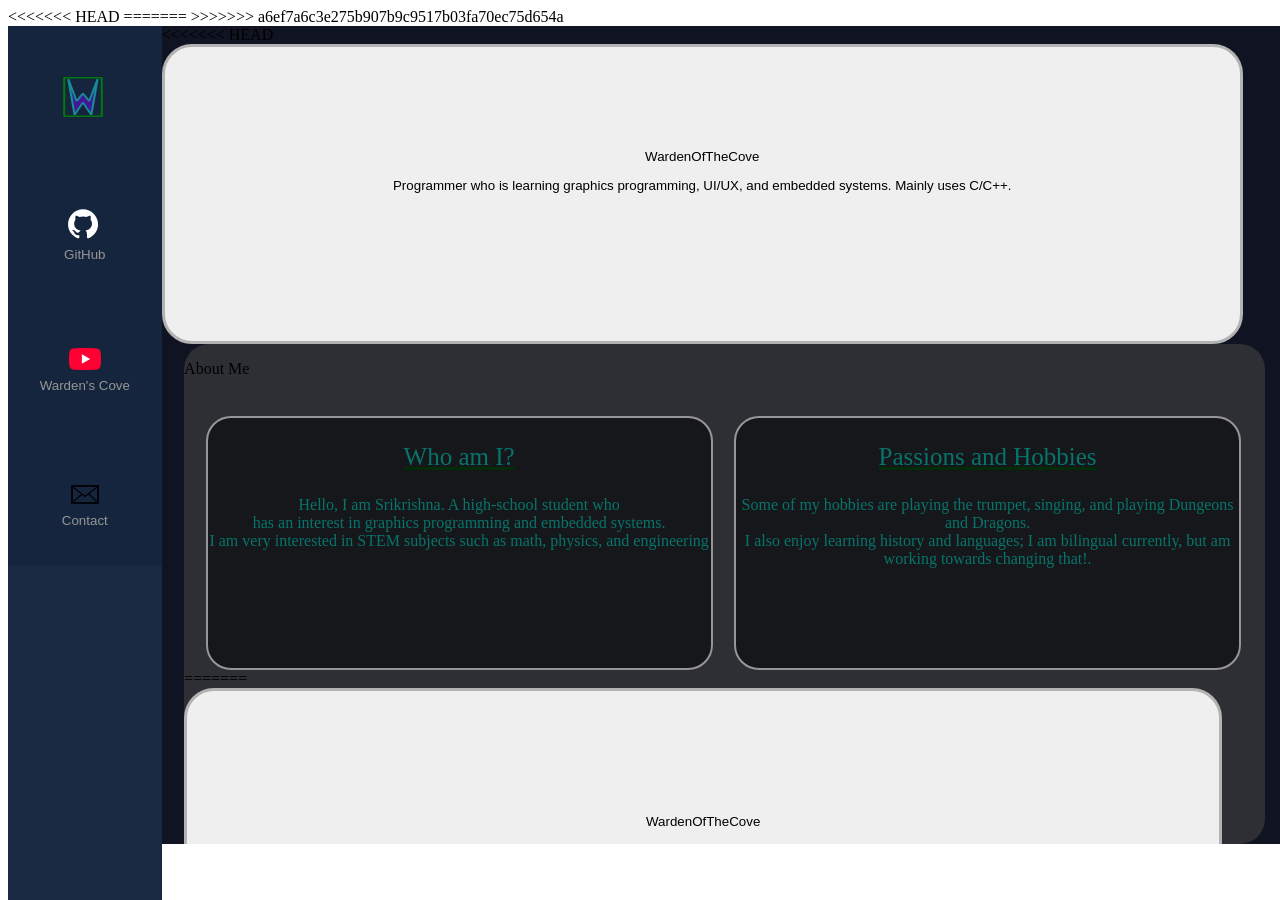
==== index.html @ 208a65d1 "Website files added to main" ====
<!DOCTYPE html>
<html lang="en-CA">
    <a href="contact.html"></a>
    <head>
        <meta charset="UTF-8">
        <meta name="viewport" content="width=device-width, initial-scale=1.0">
        <title>WardenOfTheCove</title>
        <link rel="icon" type="image/x-icon" href="assets/warden_favicon.svg">
        <link href=styles.css rel="stylesheet">
<<<<<<< HEAD
        <script src="https://ajax.googleapis.com/ajax/libs/jquery/3.6.0/jquery.min.js"></script>
=======
>>>>>>> a6ef7a6c3e275b907b9c9517b03fa70ec75d654a
        <script src="script.js"></script>
    </head>
    <body>
        <div class="sidebar">
            <button class="sidebarButton" id="mainButton" onclick="WardenOfTheCove()"><img id="website" src="assets/warden_favicon.svg"></button><br>
            <button class="sidebarButton" id="GithubButton" onclick="GitHub()"><img id="GitHubImg" src="assets/GitHub_Invertocat_White_Clearspace.svg"><br>GitHub</button><br>
            <button class="sidebarButton" id="YouTube" onclick="YouTube()"><img id="YouTubeImg" src="assets/ytFavicon.png"><br>Warden's Cove</button><br>
            <button class="sidebarButton" id="Contact Button" onclick="contacts()"><img id="Contact" src="assets/textIcon.png"><br>Contact</button>
        </div>
        <div class="main" id="rightSide">
<<<<<<< HEAD
            <button id="headerBlock" onclick="SmoothScroll()">
                <h class="header">WardenOfTheCove</h>
                <p class="text">Programmer who is learning graphics programming, UI/UX, and embedded systems. Mainly uses C/C++.</p>
            </button>
            <div class="info">
                <div id="container">
                    <p class="header">About Me</p>
                    <div class="subdiv" id="section1">
                        <p class="Subheader">Who am I?</p>
                        <p2 class="text">Hello, I am Srikrishna. A high-school student who<br>has an interest in graphics programming and embedded systems.</p2><br>
                        <p2 class="text">I am very interested in STEM subjects such as math, physics, and engineering</p2>
                    </div>
                    <div class="subdiv" id="section2">    
                        <p class="Subheader">Passions and Hobbies</p>
                        <p2 class="text">Some of my hobbies are playing the trumpet, singing, and playing Dungeons and Dragons.<br>I also enjoy learning history and languages; I am bilingual currently, but am working towards changing that!.</p2>
                    </div>
=======
            <button id="headerBlock">
                <h class="header">WardenOfTheCove</h>
            </button>
            <div class="info">
                <div class="subdiv" id="section1">
                    <p class="Subheader">About Me</p>
                    <p2 class="text">Hello, I am Srikrishna. A high-school student who<br>has an interest in graphics programming and embedded systems.</p2><br>
                    <p2 class="text">I am very interested in STEM subjects such as math, physics, and engineering</p2>
                </div>
                <div class="subdiv" id="section2">    
                    <p class="Subheader">Passions and Hobbies</p>
                    <p2 class="text">Some of my hobbies are playing the trumpet, singing, and playing Dungeons and Dragons.<br>I also enjoy learning history and languages; I am bilingual currently, but am working towards changing that!.</p2>
>>>>>>> a6ef7a6c3e275b907b9c9517b03fa70ec75d654a
                </div>
                <div class="subdiv" id="tbd">
                    <p class="Subheader">TBD</p>
                    <p2 class="text">Lorem ipsum dolor sit amet consectetur adipiscing elit. Quisque faucibus ex sapien vitae pellentesque sem placerat. In id cursus mi pretium tellus duis convallis. Tempus leo eu aenean sed diam urna tempor. Pulvinar vivamus fringilla lacus nec metus bibendum egestas. Iaculis massa nisl malesuada lacinia integer nunc posuere. Ut hendrerit semper vel class aptent taciti sociosqu. Ad litora torquent per conubia nostra inceptos himenaeos.</p2>
                </div>
            </div>
        </div>
    </body>
</html>
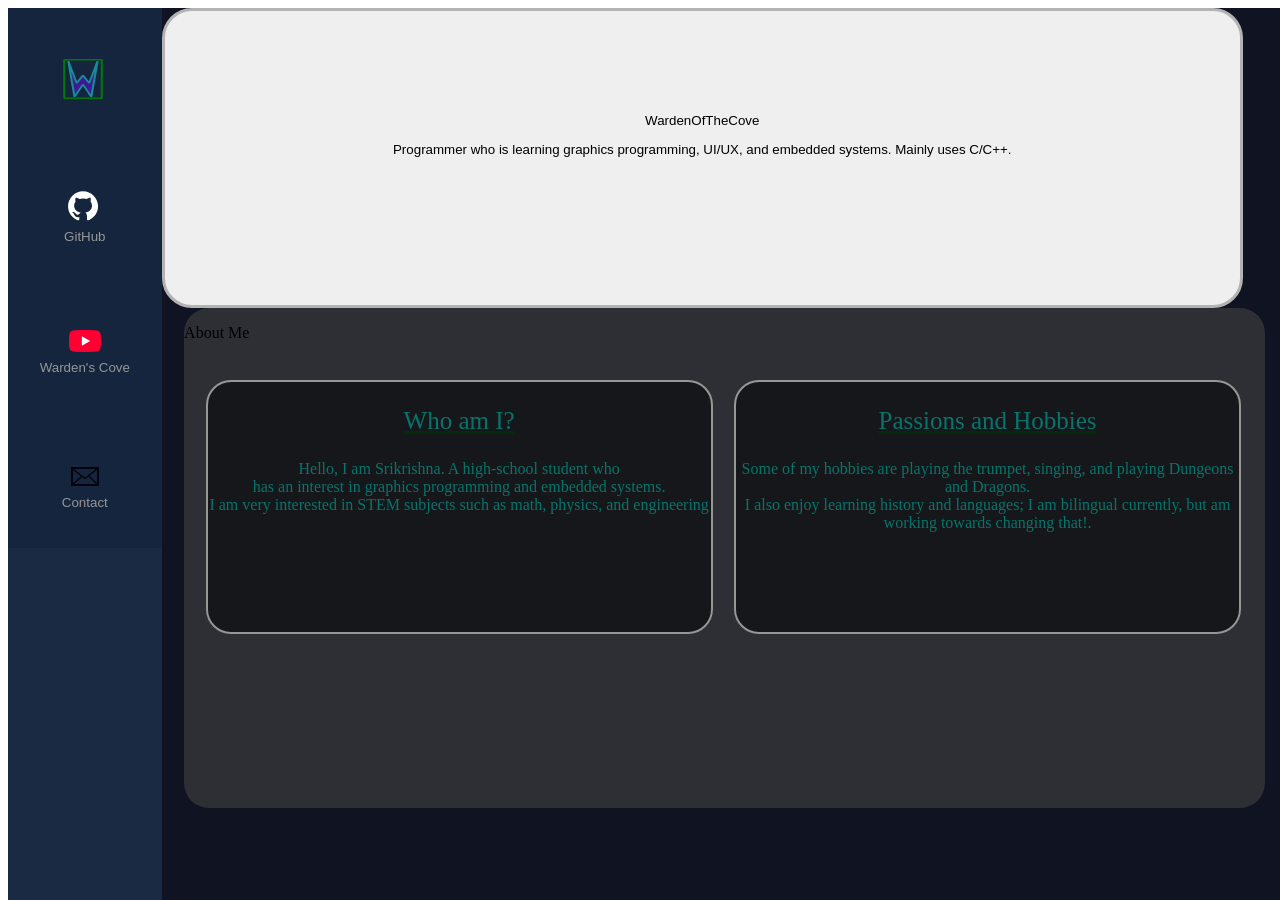
==== commit 06f13127: "Fixing HTML file" ====
--- a/index.html
+++ b/index.html
@@ -7,10 +7,7 @@
         <title>WardenOfTheCove</title>
         <link rel="icon" type="image/x-icon" href="assets/warden_favicon.svg">
         <link href=styles.css rel="stylesheet">
-<<<<<<< HEAD
         <script src="https://ajax.googleapis.com/ajax/libs/jquery/3.6.0/jquery.min.js"></script>
-=======
->>>>>>> a6ef7a6c3e275b907b9c9517b03fa70ec75d654a
         <script src="script.js"></script>
     </head>
     <body>
@@ -21,7 +18,6 @@
             <button class="sidebarButton" id="Contact Button" onclick="contacts()"><img id="Contact" src="assets/textIcon.png"><br>Contact</button>
         </div>
         <div class="main" id="rightSide">
-<<<<<<< HEAD
             <button id="headerBlock" onclick="SmoothScroll()">
                 <h class="header">WardenOfTheCove</h>
                 <p class="text">Programmer who is learning graphics programming, UI/UX, and embedded systems. Mainly uses C/C++.</p>
@@ -38,20 +34,6 @@
                         <p class="Subheader">Passions and Hobbies</p>
                         <p2 class="text">Some of my hobbies are playing the trumpet, singing, and playing Dungeons and Dragons.<br>I also enjoy learning history and languages; I am bilingual currently, but am working towards changing that!.</p2>
                     </div>
-=======
-            <button id="headerBlock">
-                <h class="header">WardenOfTheCove</h>
-            </button>
-            <div class="info">
-                <div class="subdiv" id="section1">
-                    <p class="Subheader">About Me</p>
-                    <p2 class="text">Hello, I am Srikrishna. A high-school student who<br>has an interest in graphics programming and embedded systems.</p2><br>
-                    <p2 class="text">I am very interested in STEM subjects such as math, physics, and engineering</p2>
-                </div>
-                <div class="subdiv" id="section2">    
-                    <p class="Subheader">Passions and Hobbies</p>
-                    <p2 class="text">Some of my hobbies are playing the trumpet, singing, and playing Dungeons and Dragons.<br>I also enjoy learning history and languages; I am bilingual currently, but am working towards changing that!.</p2>
->>>>>>> a6ef7a6c3e275b907b9c9517b03fa70ec75d654a
                 </div>
                 <div class="subdiv" id="tbd">
                     <p class="Subheader">TBD</p>
@@ -60,4 +42,4 @@
             </div>
         </div>
     </body>
-</html>+</html>
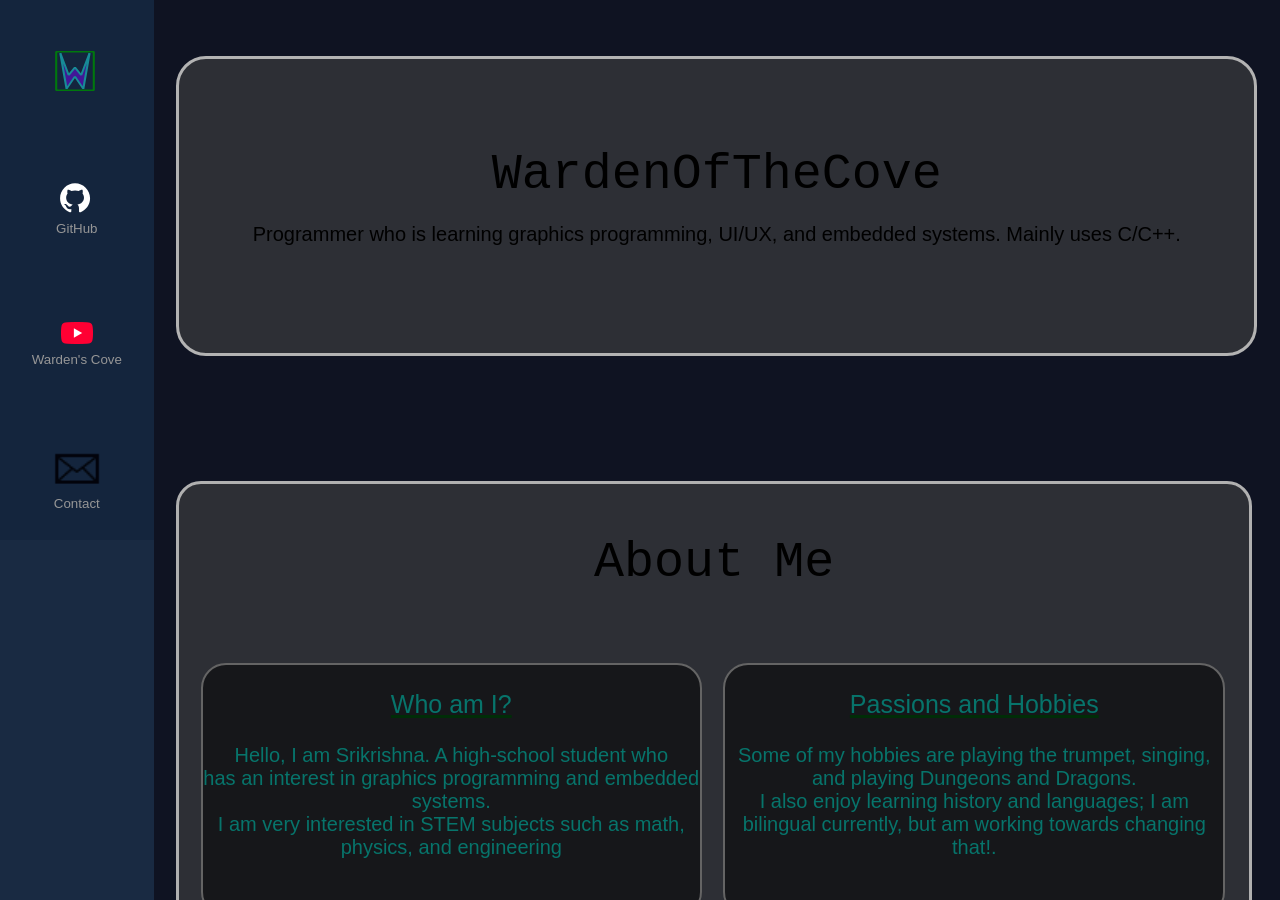
==== commit aa748ba6: "Fixed merge issues" ====
--- a/index.html
+++ b/index.html
@@ -18,26 +18,34 @@
             <button class="sidebarButton" id="Contact Button" onclick="contacts()"><img id="Contact" src="assets/textIcon.png"><br>Contact</button>
         </div>
         <div class="main" id="rightSide">
-            <button id="headerBlock" onclick="SmoothScroll()">
+            <button id="headerBlock">
                 <h class="header">WardenOfTheCove</h>
                 <p class="text">Programmer who is learning graphics programming, UI/UX, and embedded systems. Mainly uses C/C++.</p>
             </button>
             <div class="info">
                 <div id="container">
                     <p class="header">About Me</p>
-                    <div class="subdiv" id="section1">
+                    <div class="subdiv">
                         <p class="Subheader">Who am I?</p>
                         <p2 class="text">Hello, I am Srikrishna. A high-school student who<br>has an interest in graphics programming and embedded systems.</p2><br>
                         <p2 class="text">I am very interested in STEM subjects such as math, physics, and engineering</p2>
                     </div>
-                    <div class="subdiv" id="section2">    
+                    <div class="subdiv">    
                         <p class="Subheader">Passions and Hobbies</p>
                         <p2 class="text">Some of my hobbies are playing the trumpet, singing, and playing Dungeons and Dragons.<br>I also enjoy learning history and languages; I am bilingual currently, but am working towards changing that!.</p2>
                     </div>
                 </div>
-                <div class="subdiv" id="tbd">
-                    <p class="Subheader">TBD</p>
-                    <p2 class="text">Lorem ipsum dolor sit amet consectetur adipiscing elit. Quisque faucibus ex sapien vitae pellentesque sem placerat. In id cursus mi pretium tellus duis convallis. Tempus leo eu aenean sed diam urna tempor. Pulvinar vivamus fringilla lacus nec metus bibendum egestas. Iaculis massa nisl malesuada lacinia integer nunc posuere. Ut hendrerit semper vel class aptent taciti sociosqu. Ad litora torquent per conubia nostra inceptos himenaeos.</p2>
+                <br>
+                <div id="container">
+                    <p class="header">Experience</p>
+                    <div class="subdiv">
+                        <p class="Subheader">Work</p>
+                        <p class="text">I currently have no work experience, but I am working towards this portion of my portfolio</p>
+                    </div>
+                    <div class="subdiv">
+                        <p class="Subheader">Events and Awards</p>
+                        <p class="text">I recently participated in Hack Club Nexus; I couldnt attend, but I am working on getting the hours for it. <br>Currently, I do not have many major awards to speak of.</p>
+                    </div>
                 </div>
             </div>
         </div>
